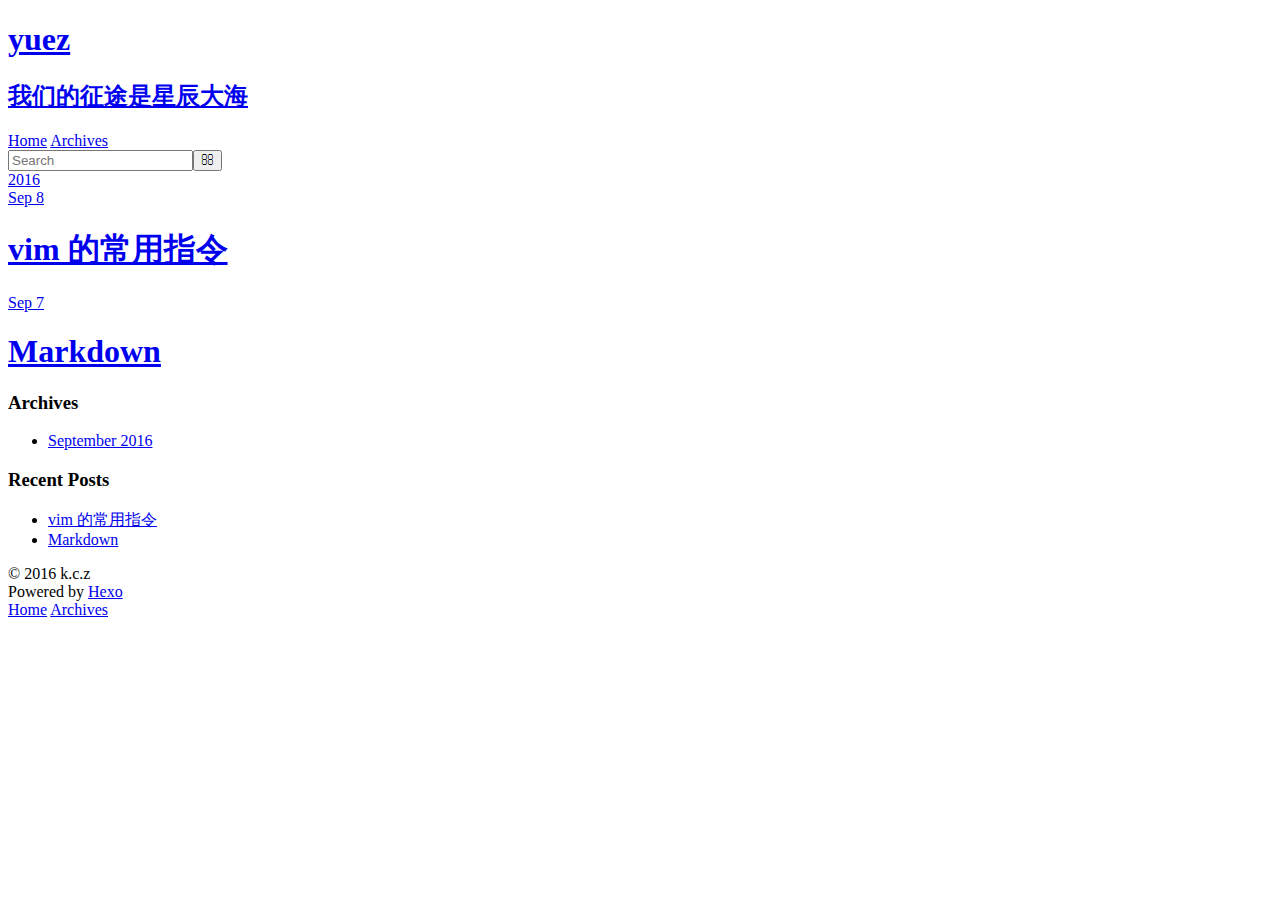
==== archives/index.html @ 583129b0 "Site updated: 2016-10-09 10:29:26" ====
<!DOCTYPE html>
<html>
<head>
  <meta charset="utf-8">
  
  <title>Archives | yuez</title>
  <meta name="viewport" content="width=device-width, initial-scale=1, maximum-scale=1">
  <meta property="og:type" content="website">
<meta property="og:title" content="yuez">
<meta property="og:url" content="http://yoursite.com/archives/index.html">
<meta property="og:site_name" content="yuez">
<meta name="twitter:card" content="summary">
<meta name="twitter:title" content="yuez">
  
    <link rel="alternate" href="/atom.xml" title="yuez" type="application/atom+xml">
  
  
    <link rel="icon" href="/favicon.png">
  
  
    <link href="//fonts.googleapis.com/css?family=Source+Code+Pro" rel="stylesheet" type="text/css">
  
  <link rel="stylesheet" href="/css/style.css">
  

</head>

<body>
  <div id="container">
    <div id="wrap">
      <header id="header">
  <div id="banner"></div>
  <div id="header-outer" class="outer">
    <div id="header-title" class="inner">
      <h1 id="logo-wrap">
        <a href="/" id="logo">yuez</a>
      </h1>
      
        <h2 id="subtitle-wrap">
          <a href="/" id="subtitle">我们的征途是星辰大海</a>
        </h2>
      
    </div>
    <div id="header-inner" class="inner">
      <nav id="main-nav">
        <a id="main-nav-toggle" class="nav-icon"></a>
        
          <a class="main-nav-link" href="/">Home</a>
        
          <a class="main-nav-link" href="/archives">Archives</a>
        
      </nav>
      <nav id="sub-nav">
        
          <a id="nav-rss-link" class="nav-icon" href="/atom.xml" title="RSS Feed"></a>
        
        <a id="nav-search-btn" class="nav-icon" title="Search"></a>
      </nav>
      <div id="search-form-wrap">
        <form action="//google.com/search" method="get" accept-charset="UTF-8" class="search-form"><input type="search" name="q" results="0" class="search-form-input" placeholder="Search"><button type="submit" class="search-form-submit">&#xF002;</button><input type="hidden" name="sitesearch" value="http://yoursite.com"></form>
      </div>
    </div>
  </div>
</header>
      <div class="outer">
        <section id="main">
  
  
    
    
      
      
      <section class="archives-wrap">
        <div class="archive-year-wrap">
          <a href="/archives/2016" class="archive-year">2016</a>
        </div>
        <div class="archives">
    
    <article class="archive-article archive-type-post">
  <div class="archive-article-inner">
    <header class="archive-article-header">
      <a href="/2016/09/08/MyFirstDocs/" class="archive-article-date">
  <time datetime="2016-09-08T01:46:27.000Z" itemprop="datePublished">Sep 8</time>
</a>
      
  
    <h1 itemprop="name">
      <a class="archive-article-title" href="/2016/09/08/MyFirstDocs/">vim 的常用指令</a>
    </h1>
  

    </header>
  </div>
</article>
  
    
    
    <article class="archive-article archive-type-post">
  <div class="archive-article-inner">
    <header class="archive-article-header">
      <a href="/2016/09/07/hello-world/" class="archive-article-date">
  <time datetime="2016-09-07T13:51:11.000Z" itemprop="datePublished">Sep 7</time>
</a>
      
  
    <h1 itemprop="name">
      <a class="archive-article-title" href="/2016/09/07/hello-world/">Markdown</a>
    </h1>
  

    </header>
  </div>
</article>
  
  
    </div></section>
  

</section>
        
          <aside id="sidebar">
  
    

  
    

  
    
  
    
  <div class="widget-wrap">
    <h3 class="widget-title">Archives</h3>
    <div class="widget">
      <ul class="archive-list"><li class="archive-list-item"><a class="archive-list-link" href="/archives/2016/09/">September 2016</a></li></ul>
    </div>
  </div>


  
    
  <div class="widget-wrap">
    <h3 class="widget-title">Recent Posts</h3>
    <div class="widget">
      <ul>
        
          <li>
            <a href="/2016/09/08/MyFirstDocs/">vim 的常用指令</a>
          </li>
        
          <li>
            <a href="/2016/09/07/hello-world/">Markdown</a>
          </li>
        
      </ul>
    </div>
  </div>

  
</aside>
        
      </div>
      <footer id="footer">
  
  <div class="outer">
    <div id="footer-info" class="inner">
      &copy; 2016 k.c.z<br>
      Powered by <a href="http://hexo.io/" target="_blank">Hexo</a>
    </div>
  </div>
</footer>
    </div>
    <nav id="mobile-nav">
  
    <a href="/" class="mobile-nav-link">Home</a>
  
    <a href="/archives" class="mobile-nav-link">Archives</a>
  
</nav>
    

<script src="//ajax.googleapis.com/ajax/libs/jquery/2.0.3/jquery.min.js"></script>


  <link rel="stylesheet" href="/fancybox/jquery.fancybox.css">
  <script src="/fancybox/jquery.fancybox.pack.js"></script>


<script src="/js/script.js"></script>

  </div>
</body>
</html>
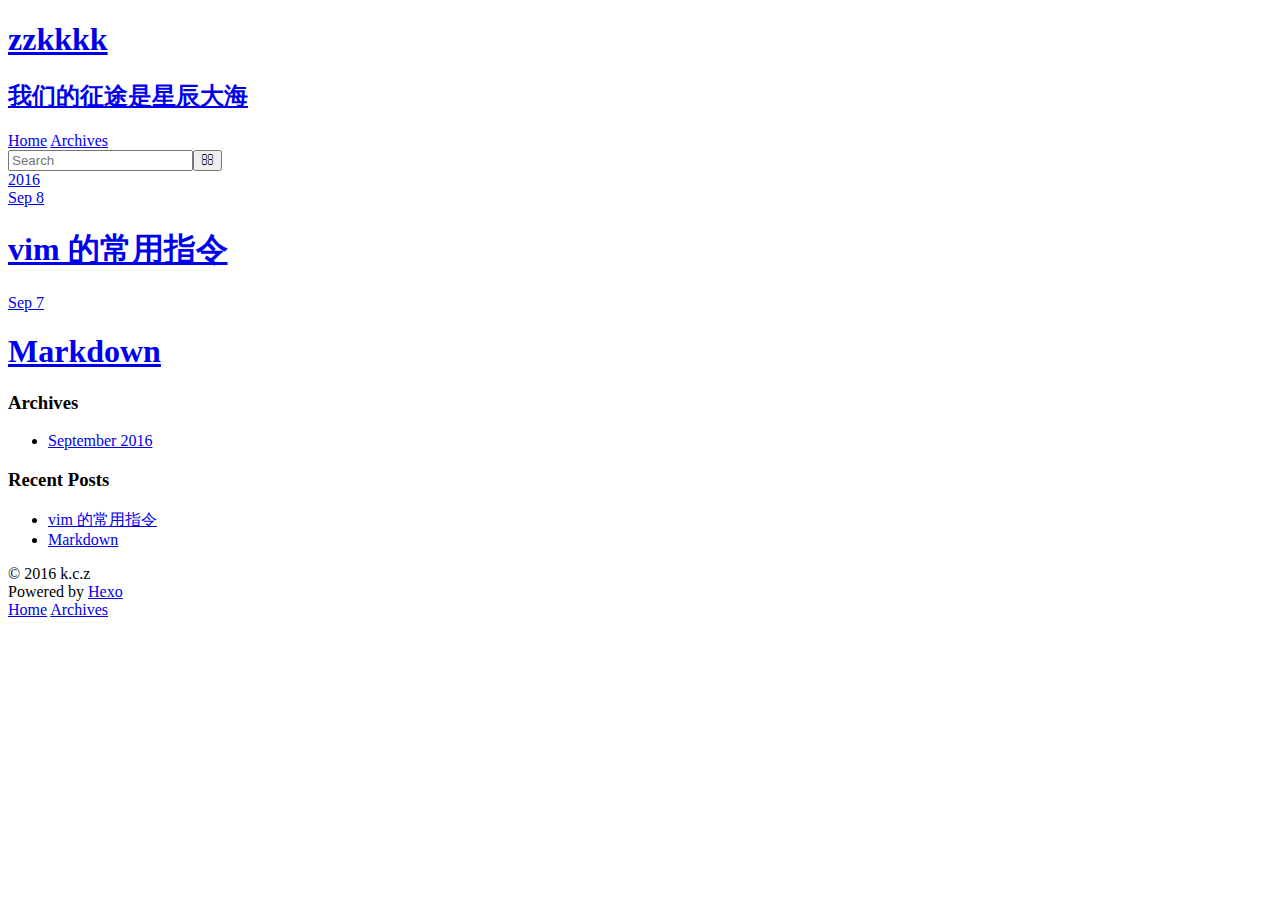
==== commit a255670a: "Site updated: 2016-10-09 10:59:13" ====
--- a/archives/index.html
+++ b/archives/index.html
@@ -3,16 +3,16 @@
 <head>
   <meta charset="utf-8">
   
-  <title>Archives | yuez</title>
+  <title>Archives | zzkkkk</title>
   <meta name="viewport" content="width=device-width, initial-scale=1, maximum-scale=1">
   <meta property="og:type" content="website">
-<meta property="og:title" content="yuez">
+<meta property="og:title" content="zzkkkk">
 <meta property="og:url" content="http://yoursite.com/archives/index.html">
-<meta property="og:site_name" content="yuez">
+<meta property="og:site_name" content="zzkkkk">
 <meta name="twitter:card" content="summary">
-<meta name="twitter:title" content="yuez">
+<meta name="twitter:title" content="zzkkkk">
   
-    <link rel="alternate" href="/atom.xml" title="yuez" type="application/atom+xml">
+    <link rel="alternate" href="/atom.xml" title="zzkkkk" type="application/atom+xml">
   
   
     <link rel="icon" href="/favicon.png">
@@ -33,7 +33,7 @@
   <div id="header-outer" class="outer">
     <div id="header-title" class="inner">
       <h1 id="logo-wrap">
-        <a href="/" id="logo">yuez</a>
+        <a href="/" id="logo">zzkkkk</a>
       </h1>
       
         <h2 id="subtitle-wrap">
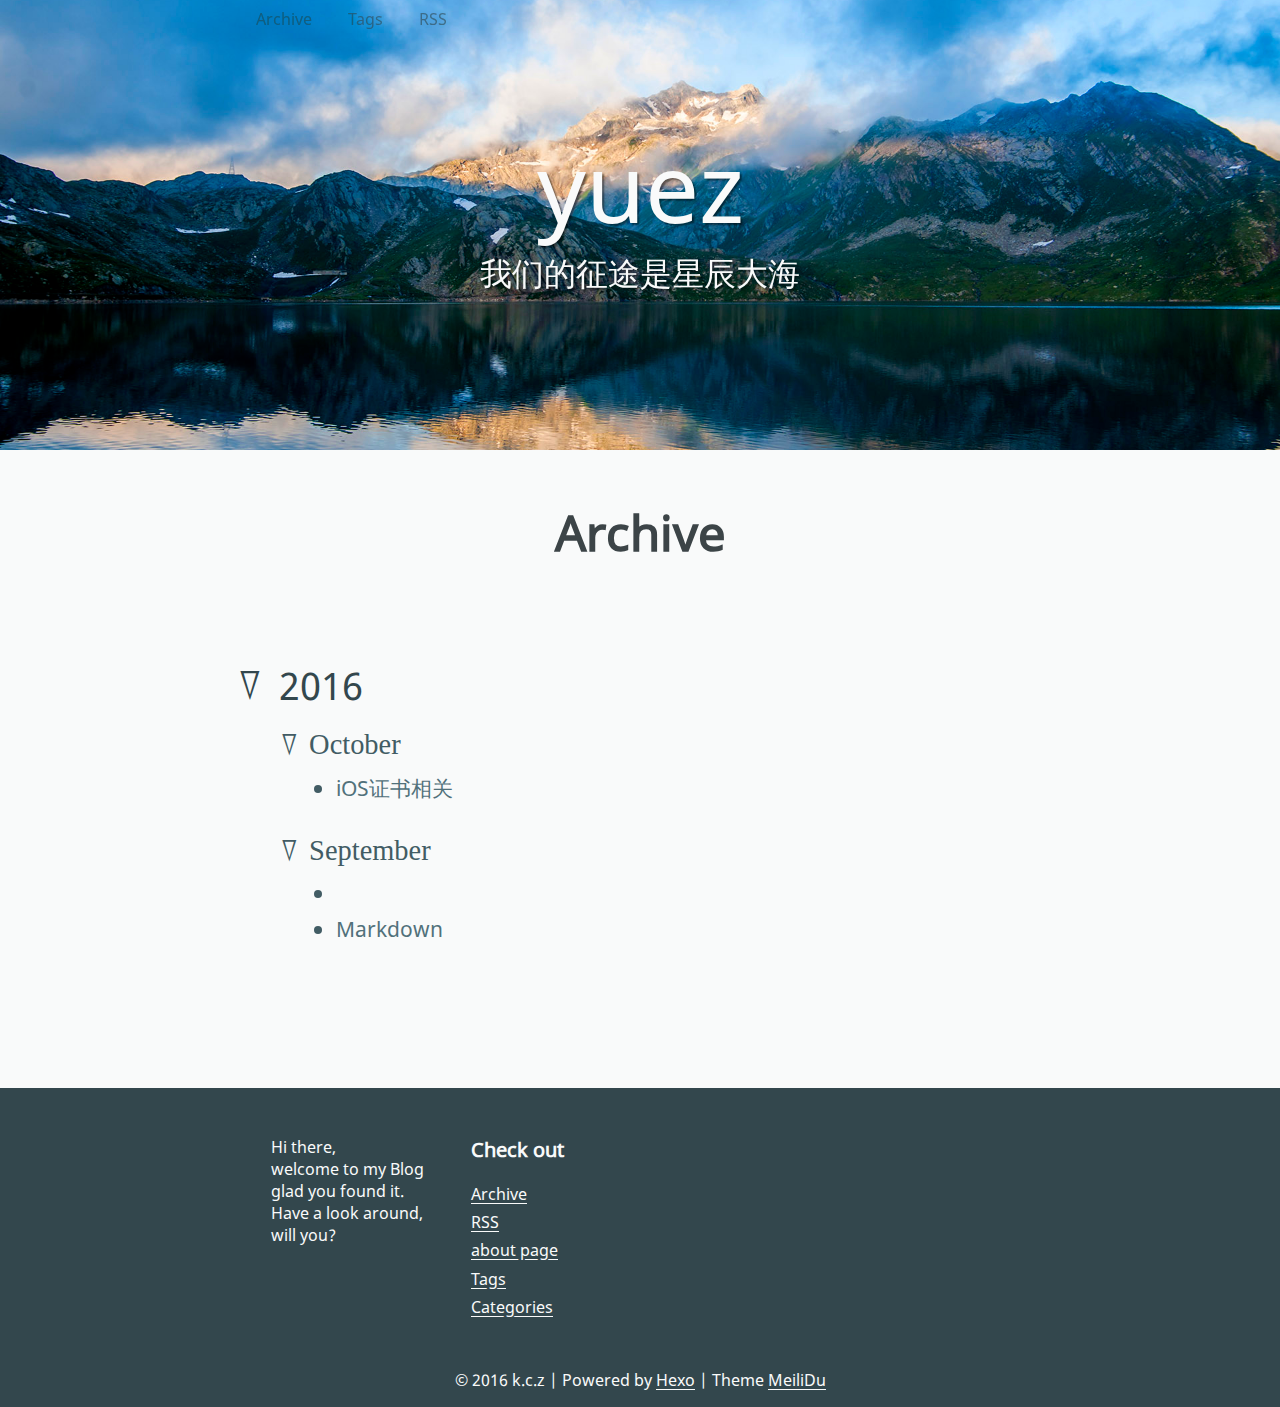
==== commit dbe97d47: "Site updated: 2016-10-12 14:37:11" ====
--- a/archives/index.html
+++ b/archives/index.html
@@ -1,193 +1,121 @@
 <!DOCTYPE html>
 <html>
+
 <head>
-  <meta charset="utf-8">
-  
-  <title>Archives | zzkkkk</title>
-  <meta name="viewport" content="width=device-width, initial-scale=1, maximum-scale=1">
-  <meta property="og:type" content="website">
-<meta property="og:title" content="zzkkkk">
-<meta property="og:url" content="http://yoursite.com/archives/index.html">
-<meta property="og:site_name" content="zzkkkk">
-<meta name="twitter:card" content="summary">
-<meta name="twitter:title" content="zzkkkk">
-  
-    <link rel="alternate" href="/atom.xml" title="zzkkkk" type="application/atom+xml">
-  
-  
-    <link rel="icon" href="/favicon.png">
-  
-  
-    <link href="//fonts.googleapis.com/css?family=Source+Code+Pro" rel="stylesheet" type="text/css">
-  
-  <link rel="stylesheet" href="/css/style.css">
-  
-
+	<meta charset="utf-8">
+	<meta name="viewport" content="width=device-width, initial-scale=1, maximum-scale=1">
+	<meta name="theme-color" content="#33474d">
+	<title>yuez</title>
+	<link rel="stylesheet" href="/css/style.css" />
+	
+      <link rel="alternate" href="/atom.xml" title="yuez" type="application/atom+xml">
+    
 </head>
 
 <body>
-  <div id="container">
-    <div id="wrap">
-      <header id="header">
-  <div id="banner"></div>
-  <div id="header-outer" class="outer">
-    <div id="header-title" class="inner">
-      <h1 id="logo-wrap">
-        <a href="/" id="logo">zzkkkk</a>
-      </h1>
-      
-        <h2 id="subtitle-wrap">
-          <a href="/" id="subtitle">我们的征途是星辰大海</a>
-        </h2>
-      
-    </div>
-    <div id="header-inner" class="inner">
-      <nav id="main-nav">
-        <a id="main-nav-toggle" class="nav-icon"></a>
-        
-          <a class="main-nav-link" href="/">Home</a>
-        
-          <a class="main-nav-link" href="/archives">Archives</a>
-        
-      </nav>
-      <nav id="sub-nav">
-        
-          <a id="nav-rss-link" class="nav-icon" href="/atom.xml" title="RSS Feed"></a>
-        
-        <a id="nav-search-btn" class="nav-icon" title="Search"></a>
-      </nav>
-      <div id="search-form-wrap">
-        <form action="//google.com/search" method="get" accept-charset="UTF-8" class="search-form"><input type="search" name="q" results="0" class="search-form-input" placeholder="Search"><button type="submit" class="search-form-submit">&#xF002;</button><input type="hidden" name="sitesearch" value="http://yoursite.com"></form>
-      </div>
-    </div>
-  </div>
-</header>
-      <div class="outer">
-        <section id="main">
-  
-  
-    
-    
-      
-      
-      <section class="archives-wrap">
-        <div class="archive-year-wrap">
-          <a href="/archives/2016" class="archive-year">2016</a>
-        </div>
-        <div class="archives">
-    
-    <article class="archive-article archive-type-post">
-  <div class="archive-article-inner">
-    <header class="archive-article-header">
-      <a href="/2016/09/08/MyFirstDocs/" class="archive-article-date">
-  <time datetime="2016-09-08T01:46:27.000Z" itemprop="datePublished">Sep 8</time>
-</a>
-      
-  
-    <h1 itemprop="name">
-      <a class="archive-article-title" href="/2016/09/08/MyFirstDocs/">vim 的常用指令</a>
-    </h1>
-  
 
-    </header>
-  </div>
-</article>
-  
-    
-    
-    <article class="archive-article archive-type-post">
-  <div class="archive-article-inner">
-    <header class="archive-article-header">
-      <a href="/2016/09/07/hello-world/" class="archive-article-date">
-  <time datetime="2016-09-07T13:51:11.000Z" itemprop="datePublished">Sep 7</time>
-</a>
-      
-  
-    <h1 itemprop="name">
-      <a class="archive-article-title" href="/2016/09/07/hello-world/">Markdown</a>
-    </h1>
-  
+	<header class="header">
+		<nav class="header__nav">
+			
+				<a href="/archives" class="header__link">Archive</a>
+			
+				<a href="/tags" class="header__link">Tags</a>
+			
+				<a href="/atom.xml" class="header__link">RSS</a>
+			
+		</nav>
+		<h1 class="header__title"><a href="/">yuez</a></h1>
+		<h2 class="header__subtitle">我们的征途是星辰大海</h2>
+	</header>
 
-    </header>
-  </div>
-</article>
-  
-  
-    </div></section>
-  
-
-</section>
-        
-          <aside id="sidebar">
-  
-    
-
-  
-    
-
-  
-    
-  
-    
-  <div class="widget-wrap">
-    <h3 class="widget-title">Archives</h3>
-    <div class="widget">
-      <ul class="archive-list"><li class="archive-list-item"><a class="archive-list-link" href="/archives/2016/09/">September 2016</a></li></ul>
-    </div>
-  </div>
+	<main>
+		<h1>Archive</h1>
 
 
-  
-    
-  <div class="widget-wrap">
-    <h3 class="widget-title">Recent Posts</h3>
-    <div class="widget">
-      <ul>
-        
-          <li>
-            <a href="/2016/09/08/MyFirstDocs/">vim 的常用指令</a>
-          </li>
-        
-          <li>
-            <a href="/2016/09/07/hello-world/">Markdown</a>
-          </li>
-        
-      </ul>
-    </div>
-  </div>
-
-  
-</aside>
-        
-      </div>
-      <footer id="footer">
-  
-  <div class="outer">
-    <div id="footer-info" class="inner">
-      &copy; 2016 k.c.z<br>
-      Powered by <a href="http://hexo.io/" target="_blank">Hexo</a>
-    </div>
-  </div>
-</footer>
-    </div>
-    <nav id="mobile-nav">
-  
-    <a href="/" class="mobile-nav-link">Home</a>
-  
-    <a href="/archives" class="mobile-nav-link">Archives</a>
-  
-</nav>
-    
-
-<script src="//ajax.googleapis.com/ajax/libs/jquery/2.0.3/jquery.min.js"></script>
 
 
-  <link rel="stylesheet" href="/fancybox/jquery.fancybox.css">
-  <script src="/fancybox/jquery.fancybox.pack.js"></script>
+
+<ul class="archive">
+	
+	
+		<li class="archive__year archive__expendable ">
+			<span>2016</span>
+			<ul>
+				
+					<li class="archive__month archive__expendable">
+						<span>October</span>
+						<ul>
+							
+								<li class="archive__entry"><a href="/2016/10/09/iOScertificates/">iOS证书相关</a></li>
+							
+						</ul>
+					</li>
+
+				
+					<li class="archive__month archive__expendable">
+						<span>September</span>
+						<ul>
+							
+								<li class="archive__entry"><a href="/2016/09/08/MyFirstDocs/"></a></li>
+							
+								<li class="archive__entry"><a href="/2016/09/07/hello-world/">Markdown</a></li>
+							
+						</ul>
+					</li>
+
+				
+			</ul>
+		</li>
+		
+	
+</ul>
+
+<script>
+	const expandables = document.querySelectorAll('.archive__expendable')
+	for(let i = 0; i < expandables.length; i++) {
+		expandables[i].addEventListener('click', (e) => {
+			e.stopPropagation()
+			expandables[i].classList.toggle('archive__expendable_collapsed')
+		})
+	}
+</script>
+
+	</main>
+
+	<footer class="footer">
+	<div class="footer-content">
+		
+	      <div class="footer__element">
+	<p>Hi there, <br />welcome to my Blog glad you found it. Have a look around, will you?</p>
+</div>
+
+	    
+	      <div class="footer__element">
+	<h5>Check out</h5>
+	<ul class="footer-links">
+		<li class="footer-links__link"><a href="/archives">Archive</a></li>
+		
+		  <li class="footer-links__link"><a href="/atom.xml">RSS</a></li>
+	    
+		<li class="footer-links__link"><a href="/about">about page</a></li>
+		<li class="footer-links__link"><a href="/tags">Tags</a></li>
+		<li class="footer-links__link"><a href="/categories">Categories</a></li>
+	</ul>
+</div>
+
+	    
+
+		<div class="footer-credit">
+			<span>© 2016 k.c.z | Powered by <a href="https://hexo.io/">Hexo</a> | Theme <a href="https://github.com/HoverBaum/meilidu-hexo">MeiliDu</a></span>
+		</div>
+
+	</div>
 
 
-<script src="/js/script.js"></script>
+</footer>
 
-  </div>
+
+
 </body>
-</html>+
+</html>
--- a/css/style.css
+++ b/css/style.css
@@ -0,0 +1,1152 @@
+@font-face {
+  font-family: "Noto Sans";
+  src: url("fonts/Noto_Sans/NotoSans-Regular.ttf");
+  font-weight: normal;
+}
+@font-face {
+  font-family: "Noto Sans";
+  src: url("fonts/Noto_Sans/NotoSans-Italic.ttf");
+  font-style: italic;
+}
+@font-face {
+  font-family: "Noto Serif";
+  src: url("fonts/Noto_Serif/NotoSerif-Regular.ttf");
+  font-style: normal;
+}
+@font-face {
+  font-familiy: "Inconsolata";
+  src: url("fonts/Inconsolata/Inconsolata-Regular.ttf");
+}
+html {
+  font-size: 1em;
+}
+h1 {
+  font-size: 3.0517578125em;
+}
+h2 {
+  font-size: 2.44140625em;
+}
+h3 {
+  font-size: 1.953125em;
+}
+h4 {
+  font-size: 1.5625em;
+}
+h5 {
+  font-size: 1.25em;
+}
+p {
+  font-size: 1em;
+}
+@font-face {
+  font-family: "Noto Sans";
+  src: url("fonts/Noto_Sans/NotoSans-Regular.ttf");
+  font-weight: normal;
+}
+@font-face {
+  font-family: "Noto Sans";
+  src: url("fonts/Noto_Sans/NotoSans-Italic.ttf");
+  font-style: italic;
+}
+@font-face {
+  font-family: "Noto Serif";
+  src: url("fonts/Noto_Serif/NotoSerif-Regular.ttf");
+  font-style: normal;
+}
+@font-face {
+  font-familiy: "Inconsolata";
+  src: url("fonts/Inconsolata/Inconsolata-Regular.ttf");
+}
+::-webkit-scrollbar {
+  width: 0.5rem;
+}
+height: 0.5rem,
+::-webkit-scrollbar-track {
+  background-color: #f9fafa;
+}
+::-webkit-scrollbar-thumb {
+  background-color: #33474d;
+}
+@font-face {
+  font-family: "Noto Sans";
+  src: url("fonts/Noto_Sans/NotoSans-Regular.ttf");
+  font-weight: normal;
+}
+@font-face {
+  font-family: "Noto Sans";
+  src: url("fonts/Noto_Sans/NotoSans-Italic.ttf");
+  font-style: italic;
+}
+@font-face {
+  font-family: "Noto Serif";
+  src: url("fonts/Noto_Serif/NotoSerif-Regular.ttf");
+  font-style: normal;
+}
+@font-face {
+  font-familiy: "Inconsolata";
+  src: url("fonts/Inconsolata/Inconsolata-Regular.ttf");
+}
+article {
+  width: 50rem;
+  max-width: 100%;
+  text-align: justify;
+  margin: 0 2rem;
+  margin-bottom: 2rem;
+  position: relative;
+}
+@media only screen and (max-width: 40em) {
+  article {
+    width: 90%;
+  }
+  article h1 {
+    overflow: hidden;
+  }
+  article p a {
+    word-break: normal;
+  }
+  p a,
+  blockquote a,
+  figure a {
+    word-break: break-all;
+  }
+}
+article h1 {
+  font-family: "Noto Serif", serif;
+}
+h1,
+h2,
+strong {
+  color: #3c4447;
+}
+h1 a,
+h2 a,
+h3 a,
+h4 a,
+h5 a {
+  font-style: normal;
+}
+h1,
+h2,
+h3,
+h4,
+h5 {
+  margin-top: 1em;
+  margin-bottom: 1rem;
+  text-align: left;
+}
+article a {
+  text-shadow: 0.03em 0 #f9fafa, -0.03em 0 #f9fafa, 0 0.03em #f9fafa, 0 -0.03em #f9fafa, 0.06em 0 #f9fafa, -0.06em 0 #f9fafa, 0.09em 0 #f9fafa, -0.09em 0 #f9fafa, 0.12em 0 #f9fafa, -0.12em 0 #f9fafa, 0.15em 0 #f9fafa, -0.15em 0 #f9fafa;
+  background-image: linear-gradient(#33474d, #33474d);
+  background-size: 1px 1px;
+  background-repeat: repeat-x;
+  background-position: 0% 95%;
+  color: #33474d;
+  text-decoration: none;
+}
+article a::selection {
+  text-shadow: 0.03em 0 #33474d, -0.03em 0 #33474d, 0 0.03em #33474d, 0 -0.03em #33474d, 0.06em 0 #33474d, -0.06em 0 #33474d, 0.09em 0 #33474d, -0.09em 0 #33474d, 0.12em 0 #33474d, -0.12em 0 #33474d, 0.15em 0 #33474d, -0.15em 0 #33474d;
+  background: #33474d;
+}
+article a::-moz-selection {
+  text-shadow: 0.03em 0 #33474d, -0.03em 0 #33474d, 0 0.03em #33474d, 0 -0.03em #33474d, 0.06em 0 #33474d, -0.06em 0 #33474d, 0.09em 0 #33474d, -0.09em 0 #33474d, 0.12em 0 #33474d, -0.12em 0 #33474d, 0.15em 0 #33474d, -0.15em 0 #33474d;
+  background: #33474d;
+}
+article a *,
+article a *:after,
+article a:after,
+article a *:before,
+article a:before {
+  text-shadow: none;
+}
+article a:visited {
+  color: #33474d;
+}
+article:hover .article__read-more-link {
+  text-shadow: 0.03em 0 #f9fafa, -0.03em 0 #f9fafa, 0 0.03em #f9fafa, 0 -0.03em #f9fafa, 0.06em 0 #f9fafa, -0.06em 0 #f9fafa, 0.09em 0 #f9fafa, -0.09em 0 #f9fafa, 0.12em 0 #f9fafa, -0.12em 0 #f9fafa, 0.15em 0 #f9fafa, -0.15em 0 #f9fafa;
+  background-image: linear-gradient(#0ba6d7, #0ba6d7);
+  background-size: 1px 1px;
+  background-repeat: repeat-x;
+  background-position: 0% 95%;
+  color: #0ba6d7;
+  text-decoration: none;
+}
+article:hover .article__read-more-link::selection {
+  text-shadow: 0.03em 0 #0ba6d7, -0.03em 0 #0ba6d7, 0 0.03em #0ba6d7, 0 -0.03em #0ba6d7, 0.06em 0 #0ba6d7, -0.06em 0 #0ba6d7, 0.09em 0 #0ba6d7, -0.09em 0 #0ba6d7, 0.12em 0 #0ba6d7, -0.12em 0 #0ba6d7, 0.15em 0 #0ba6d7, -0.15em 0 #0ba6d7;
+  background: #0ba6d7;
+}
+article:hover .article__read-more-link::-moz-selection {
+  text-shadow: 0.03em 0 #0ba6d7, -0.03em 0 #0ba6d7, 0 0.03em #0ba6d7, 0 -0.03em #0ba6d7, 0.06em 0 #0ba6d7, -0.06em 0 #0ba6d7, 0.09em 0 #0ba6d7, -0.09em 0 #0ba6d7, 0.12em 0 #0ba6d7, -0.12em 0 #0ba6d7, 0.15em 0 #0ba6d7, -0.15em 0 #0ba6d7;
+  background: #0ba6d7;
+}
+article:hover .article__read-more-link *,
+article:hover .article__read-more-link *:after,
+article:hover .article__read-more-link:after,
+article:hover .article__read-more-link *:before,
+article:hover .article__read-more-link:before {
+  text-shadow: none;
+}
+article:hover .article__read-more-link:visited {
+  color: #0ba6d7;
+}
+@media only screen and (max-width: 64em) {
+  article .article__read-more-link {
+    text-shadow: 0.03em 0 #f9fafa, -0.03em 0 #f9fafa, 0 0.03em #f9fafa, 0 -0.03em #f9fafa, 0.06em 0 #f9fafa, -0.06em 0 #f9fafa, 0.09em 0 #f9fafa, -0.09em 0 #f9fafa, 0.12em 0 #f9fafa, -0.12em 0 #f9fafa, 0.15em 0 #f9fafa, -0.15em 0 #f9fafa;
+    background-image: linear-gradient(#0ba6d7, #0ba6d7);
+    background-size: 1px 1px;
+    background-repeat: repeat-x;
+    background-position: 0% 95%;
+    color: #0ba6d7;
+    text-decoration: none;
+  }
+  article .article__read-more-link::selection {
+    text-shadow: 0.03em 0 #0ba6d7, -0.03em 0 #0ba6d7, 0 0.03em #0ba6d7, 0 -0.03em #0ba6d7, 0.06em 0 #0ba6d7, -0.06em 0 #0ba6d7, 0.09em 0 #0ba6d7, -0.09em 0 #0ba6d7, 0.12em 0 #0ba6d7, -0.12em 0 #0ba6d7, 0.15em 0 #0ba6d7, -0.15em 0 #0ba6d7;
+    background: #0ba6d7;
+  }
+  article .article__read-more-link::-moz-selection {
+    text-shadow: 0.03em 0 #0ba6d7, -0.03em 0 #0ba6d7, 0 0.03em #0ba6d7, 0 -0.03em #0ba6d7, 0.06em 0 #0ba6d7, -0.06em 0 #0ba6d7, 0.09em 0 #0ba6d7, -0.09em 0 #0ba6d7, 0.12em 0 #0ba6d7, -0.12em 0 #0ba6d7, 0.15em 0 #0ba6d7, -0.15em 0 #0ba6d7;
+    background: #0ba6d7;
+  }
+  article .article__read-more-link *,
+  article .article__read-more-link *:after,
+  article .article__read-more-link:after,
+  article .article__read-more-link *:before,
+  article .article__read-more-link:before {
+    text-shadow: none;
+  }
+  article .article__read-more-link:visited {
+    color: #0ba6d7;
+  }
+}
+article h1 a:hover {
+  text-shadow: 0.03em 0 #f9fafa, -0.03em 0 #f9fafa, 0 0.03em #f9fafa, 0 -0.03em #f9fafa, 0.06em 0 #f9fafa, -0.06em 0 #f9fafa, 0.09em 0 #f9fafa, -0.09em 0 #f9fafa, 0.12em 0 #f9fafa, -0.12em 0 #f9fafa, 0.15em 0 #f9fafa, -0.15em 0 #f9fafa;
+  background-image: linear-gradient(#3c4447, #3c4447);
+  background-size: 1px 1px;
+  background-repeat: repeat-x;
+  background-position: 0% 95%;
+  color: #3c4447;
+  text-decoration: none;
+}
+article h1 a:hover::selection {
+  text-shadow: 0.03em 0 #3c4447, -0.03em 0 #3c4447, 0 0.03em #3c4447, 0 -0.03em #3c4447, 0.06em 0 #3c4447, -0.06em 0 #3c4447, 0.09em 0 #3c4447, -0.09em 0 #3c4447, 0.12em 0 #3c4447, -0.12em 0 #3c4447, 0.15em 0 #3c4447, -0.15em 0 #3c4447;
+  background: #3c4447;
+}
+article h1 a:hover::-moz-selection {
+  text-shadow: 0.03em 0 #3c4447, -0.03em 0 #3c4447, 0 0.03em #3c4447, 0 -0.03em #3c4447, 0.06em 0 #3c4447, -0.06em 0 #3c4447, 0.09em 0 #3c4447, -0.09em 0 #3c4447, 0.12em 0 #3c4447, -0.12em 0 #3c4447, 0.15em 0 #3c4447, -0.15em 0 #3c4447;
+  background: #3c4447;
+}
+article h1 a:hover *,
+article h1 a:hover *:after,
+article h1 a:hover:after,
+article h1 a:hover *:before,
+article h1 a:hover:before {
+  text-shadow: none;
+}
+article h1 a:hover:visited {
+  color: #3c4447;
+}
+article h1 a {
+  background: inherit;
+}
+ul,
+ol {
+  margin: 0.5rem 0;
+}
+li {
+  padding: 0.2rem 0;
+}
+.figure {
+  margin: 2rem 0;
+}
+.figure__caption {
+  text-align: center;
+  font-size: 0.8em;
+  margin-top: 0.2em;
+}
+img {
+  max-width: 100%;
+  margin: 0 auto;
+  display: block;
+  border-radius: 0.2rem;
+}
+.highlight {
+  margin: 0;
+  margin-bottom: 1rem;
+}
+blockquote {
+  color: #3c4447;
+  border-left: 0.7rem solid #2a4a54;
+  margin: 2rem 1rem;
+  padding: 0.5rem 1rem;
+  quotes: "\201C" "\201D" "\2018" "\2019";
+}
+blockquote:before {
+  color: #2a4a54;
+  content: "\201C" /*Unicode for Left Double Quote*/;
+  font-size: 4em;
+  line-height: 0.1em;
+  margin-right: 0.25em;
+  vertical-align: -0.4em;
+}
+blockquote p {
+  display: inline;
+  font-family: "Noto Serif", serif;
+}
+blockquote cite:before {
+  content: "\2014 \2009";
+}
+article:hover blockquote a {
+  color: currentColor;
+}
+article blockquote a:hover {
+  text-shadow: 0.03em 0 #f9fafa, -0.03em 0 #f9fafa, 0 0.03em #f9fafa, 0 -0.03em #f9fafa, 0.06em 0 #f9fafa, -0.06em 0 #f9fafa, 0.09em 0 #f9fafa, -0.09em 0 #f9fafa, 0.12em 0 #f9fafa, -0.12em 0 #f9fafa, 0.15em 0 #f9fafa, -0.15em 0 #f9fafa;
+  background-image: linear-gradient(#0ba6d7, #0ba6d7);
+  background-size: 1px 1px;
+  background-repeat: repeat-x;
+  background-position: 0% 95%;
+  color: #0ba6d7;
+  text-decoration: none;
+}
+article blockquote a:hover::selection {
+  text-shadow: 0.03em 0 #0ba6d7, -0.03em 0 #0ba6d7, 0 0.03em #0ba6d7, 0 -0.03em #0ba6d7, 0.06em 0 #0ba6d7, -0.06em 0 #0ba6d7, 0.09em 0 #0ba6d7, -0.09em 0 #0ba6d7, 0.12em 0 #0ba6d7, -0.12em 0 #0ba6d7, 0.15em 0 #0ba6d7, -0.15em 0 #0ba6d7;
+  background: #0ba6d7;
+}
+article blockquote a:hover::-moz-selection {
+  text-shadow: 0.03em 0 #0ba6d7, -0.03em 0 #0ba6d7, 0 0.03em #0ba6d7, 0 -0.03em #0ba6d7, 0.06em 0 #0ba6d7, -0.06em 0 #0ba6d7, 0.09em 0 #0ba6d7, -0.09em 0 #0ba6d7, 0.12em 0 #0ba6d7, -0.12em 0 #0ba6d7, 0.15em 0 #0ba6d7, -0.15em 0 #0ba6d7;
+  background: #0ba6d7;
+}
+article blockquote a:hover *,
+article blockquote a:hover *:after,
+article blockquote a:hover:after,
+article blockquote a:hover *:before,
+article blockquote a:hover:before {
+  text-shadow: none;
+}
+article blockquote a:hover:visited {
+  color: #0ba6d7;
+}
+table {
+  width: 100%;
+  border-spacing: 0;
+}
+table th {
+  border-bottom: 1px solid #3c4447;
+  padding: 0.8rem;
+}
+table td {
+  padding: 0.8rem;
+  border-bottom: 1px solid #d6dbdc;
+}
+table tbody tr:hover {
+  background-color: #e4f7fe;
+}
+.article__tag-link:before {
+  content: '#';
+}
+.article__infos {
+  font-size: 0.7rem;
+  position: absolute;
+  left: -8.5rem;
+  width: 8rem;
+  text-align: right;
+}
+.article__infos a {
+  text-shadow: none;
+  background: inherit;
+}
+@media only screen and (max-width: 64em) {
+  .article__infos {
+    position: relative;
+    left: 0;
+    text-align: left;
+    width: auto;
+  }
+  .article__infos br {
+    display: none;
+  }
+  .article__infos span {
+    margin-right: 1em;
+  }
+}
+.post__info span {
+  margin-right: 1em;
+}
+iframe {
+  width: 100%;
+  height: 28.125rem;
+}
+.pullquote {
+  width: 45%;
+  margin: 0;
+}
+.pullquote.left {
+  margin-left: 0.5em;
+  margin-right: 1em;
+  float: left;
+}
+.pullquote.right {
+  margin-left: 1em;
+  margin-right: 0.5em;
+  float: right;
+}
+article .different-posts {
+  margin-top: 4rem;
+}
+@font-face {
+  font-family: "Noto Sans";
+  src: url("fonts/Noto_Sans/NotoSans-Regular.ttf");
+  font-weight: normal;
+}
+@font-face {
+  font-family: "Noto Sans";
+  src: url("fonts/Noto_Sans/NotoSans-Italic.ttf");
+  font-style: italic;
+}
+@font-face {
+  font-family: "Noto Serif";
+  src: url("fonts/Noto_Serif/NotoSerif-Regular.ttf");
+  font-style: normal;
+}
+@font-face {
+  font-familiy: "Inconsolata";
+  src: url("fonts/Inconsolata/Inconsolata-Regular.ttf");
+}
+.header {
+  background-image: url("../img/header.jpg");
+  background-position: center;
+  background-repeat: no-repeat;
+  background-size: cover;
+  width: 100%;
+  height: 50vh;
+  display: block;
+  box-sizing: border-box;
+  -webkit-filter: saturate(120%);
+  -moz-filter: saturate(120%);
+  filter: saturate(120%);
+  position: relative;
+}
+@media only screen and (orientation: landscape) and (max-width: 64em) {
+  .header {
+    height: 100vh;
+  }
+}
+.header__title {
+  font-size: 6rem;
+  text-align: center;
+  color: #f9fafa;
+  text-shadow: 2px 2px 2px rgba(0,0,0,0.5);
+  margin: 0;
+  padding: 0;
+  font-weight: 300;
+  margin-top: 10vh;
+}
+@media only screen and (max-width: 40em) {
+  .header__title {
+    font-size: 4rem;
+  }
+  .header__subtitle {
+    font-size: 1.5rem;
+  }
+}
+.header__title a {
+  color: #f9fafa;
+}
+.header__title a:hover {
+  text-shadow: 0.03em 0 rgba(0,0,0,0), -0.03em 0 rgba(0,0,0,0), 0 0.03em rgba(0,0,0,0), 0 -0.03em rgba(0,0,0,0), 0.06em 0 rgba(0,0,0,0), -0.06em 0 rgba(0,0,0,0), 0.09em 0 rgba(0,0,0,0), -0.09em 0 rgba(0,0,0,0), 0.12em 0 rgba(0,0,0,0), -0.12em 0 rgba(0,0,0,0), 0.15em 0 rgba(0,0,0,0), -0.15em 0 rgba(0,0,0,0);
+  background-image: linear-gradient(#f9fafa, #f9fafa);
+  background-size: 1px 1px;
+  background-repeat: repeat-x;
+  background-position: 0% 95%;
+  color: #f9fafa;
+  text-decoration: none;
+}
+.header__title a:hover::selection {
+  text-shadow: 0.03em 0 #f9fafa, -0.03em 0 #f9fafa, 0 0.03em #f9fafa, 0 -0.03em #f9fafa, 0.06em 0 #f9fafa, -0.06em 0 #f9fafa, 0.09em 0 #f9fafa, -0.09em 0 #f9fafa, 0.12em 0 #f9fafa, -0.12em 0 #f9fafa, 0.15em 0 #f9fafa, -0.15em 0 #f9fafa;
+  background: #f9fafa;
+}
+.header__title a:hover::-moz-selection {
+  text-shadow: 0.03em 0 #f9fafa, -0.03em 0 #f9fafa, 0 0.03em #f9fafa, 0 -0.03em #f9fafa, 0.06em 0 #f9fafa, -0.06em 0 #f9fafa, 0.09em 0 #f9fafa, -0.09em 0 #f9fafa, 0.12em 0 #f9fafa, -0.12em 0 #f9fafa, 0.15em 0 #f9fafa, -0.15em 0 #f9fafa;
+  background: #f9fafa;
+}
+.header__title a:hover *,
+.header__title a:hover *:after,
+.header__title a:hover:after,
+.header__title a:hover *:before,
+.header__title a:hover:before {
+  text-shadow: none;
+}
+.header__title a:hover:visited {
+  color: #f9fafa;
+}
+.header__subtitle {
+  margin: 0;
+  padding: 0;
+  font-size: 2rem;
+  text-align: center;
+  color: #f9fafa;
+  text-shadow: 2px 2px 2px rgba(0,0,0,0.5);
+  font-weight: 300;
+}
+.header__nav {
+  width: 50rem;
+  max-width: 100%;
+  margin: 0 auto;
+  margin-top: 0.5rem;
+}
+.header__link {
+  margin: 0 1rem;
+  opacity: 0.6;
+}
+.header__link:hover {
+  text-shadow: 0.03em 0 rgba(0,0,0,0), -0.03em 0 rgba(0,0,0,0), 0 0.03em rgba(0,0,0,0), 0 -0.03em rgba(0,0,0,0), 0.06em 0 rgba(0,0,0,0), -0.06em 0 rgba(0,0,0,0), 0.09em 0 rgba(0,0,0,0), -0.09em 0 rgba(0,0,0,0), 0.12em 0 rgba(0,0,0,0), -0.12em 0 rgba(0,0,0,0), 0.15em 0 rgba(0,0,0,0), -0.15em 0 rgba(0,0,0,0);
+  background-image: linear-gradient(#33474d, #33474d);
+  background-size: 1px 1px;
+  background-repeat: repeat-x;
+  background-position: 0% 95%;
+  color: #33474d;
+  text-decoration: none;
+  opacity: 1;
+}
+.header__link:hover::selection {
+  text-shadow: 0.03em 0 #33474d, -0.03em 0 #33474d, 0 0.03em #33474d, 0 -0.03em #33474d, 0.06em 0 #33474d, -0.06em 0 #33474d, 0.09em 0 #33474d, -0.09em 0 #33474d, 0.12em 0 #33474d, -0.12em 0 #33474d, 0.15em 0 #33474d, -0.15em 0 #33474d;
+  background: #33474d;
+}
+.header__link:hover::-moz-selection {
+  text-shadow: 0.03em 0 #33474d, -0.03em 0 #33474d, 0 0.03em #33474d, 0 -0.03em #33474d, 0.06em 0 #33474d, -0.06em 0 #33474d, 0.09em 0 #33474d, -0.09em 0 #33474d, 0.12em 0 #33474d, -0.12em 0 #33474d, 0.15em 0 #33474d, -0.15em 0 #33474d;
+  background: #33474d;
+}
+.header__link:hover *,
+.header__link:hover *:after,
+.header__link:hover:after,
+.header__link:hover *:before,
+.header__link:hover:before {
+  text-shadow: none;
+}
+.header__link:hover:visited {
+  color: #33474d;
+}
+@font-face {
+  font-family: "Noto Sans";
+  src: url("fonts/Noto_Sans/NotoSans-Regular.ttf");
+  font-weight: normal;
+}
+@font-face {
+  font-family: "Noto Sans";
+  src: url("fonts/Noto_Sans/NotoSans-Italic.ttf");
+  font-style: italic;
+}
+@font-face {
+  font-family: "Noto Serif";
+  src: url("fonts/Noto_Serif/NotoSerif-Regular.ttf");
+  font-style: normal;
+}
+@font-face {
+  font-familiy: "Inconsolata";
+  src: url("fonts/Inconsolata/Inconsolata-Regular.ttf");
+}
+.footer {
+  background-color: #33474d;
+  color: #f9fafa;
+  padding-top: 2rem;
+  padding-bottom: 1rem;
+  display: flex;
+  flex-direction: row;
+  justify-content: center;
+}
+.footer p {
+  margin: 0;
+  max-width: 100%;
+}
+.footer-content {
+  display: flex;
+  flex-direction: row;
+  justify-content: flex-start;
+  flex-wrap: wrap;
+  width: contentWidth;
+}
+.footer__element {
+  padding: 1rem;
+  width: 12.5rem;
+  box-sizing: border-box;
+}
+.footer__element h5 {
+  margin-top: 0;
+}
+@media only screen and (max-width: 40em) {
+  .footer__element {
+    width: 100%;
+    font-size: 1.2rem;
+  }
+}
+@media only screen and (min-width: 40.063em) and (max-width: 64em) {
+  .footer__element {
+    width: 50%;
+    font-size: 1.2rem;
+  }
+}
+.footer-links {
+  margin: 0;
+  padding: 0;
+}
+.footer-links__link {
+  list-style-type: none;
+}
+.footer a {
+  text-shadow: 0.03em 0 #33474d, -0.03em 0 #33474d, 0 0.03em #33474d, 0 -0.03em #33474d, 0.06em 0 #33474d, -0.06em 0 #33474d, 0.09em 0 #33474d, -0.09em 0 #33474d, 0.12em 0 #33474d, -0.12em 0 #33474d, 0.15em 0 #33474d, -0.15em 0 #33474d;
+  background-image: linear-gradient(#f9fafa, #f9fafa);
+  background-size: 1px 1px;
+  background-repeat: repeat-x;
+  background-position: 0% 95%;
+  color: #f9fafa;
+  text-decoration: none;
+}
+.footer a::selection {
+  text-shadow: 0.03em 0 #f9fafa, -0.03em 0 #f9fafa, 0 0.03em #f9fafa, 0 -0.03em #f9fafa, 0.06em 0 #f9fafa, -0.06em 0 #f9fafa, 0.09em 0 #f9fafa, -0.09em 0 #f9fafa, 0.12em 0 #f9fafa, -0.12em 0 #f9fafa, 0.15em 0 #f9fafa, -0.15em 0 #f9fafa;
+  background: #f9fafa;
+}
+.footer a::-moz-selection {
+  text-shadow: 0.03em 0 #f9fafa, -0.03em 0 #f9fafa, 0 0.03em #f9fafa, 0 -0.03em #f9fafa, 0.06em 0 #f9fafa, -0.06em 0 #f9fafa, 0.09em 0 #f9fafa, -0.09em 0 #f9fafa, 0.12em 0 #f9fafa, -0.12em 0 #f9fafa, 0.15em 0 #f9fafa, -0.15em 0 #f9fafa;
+  background: #f9fafa;
+}
+.footer a *,
+.footer a *:after,
+.footer a:after,
+.footer a *:before,
+.footer a:before {
+  text-shadow: none;
+}
+.footer a:visited {
+  color: #f9fafa;
+}
+.footer a:hover {
+  text-shadow: 0.03em 0 #33474d, -0.03em 0 #33474d, 0 0.03em #33474d, 0 -0.03em #33474d, 0.06em 0 #33474d, -0.06em 0 #33474d, 0.09em 0 #33474d, -0.09em 0 #33474d, 0.12em 0 #33474d, -0.12em 0 #33474d, 0.15em 0 #33474d, -0.15em 0 #33474d;
+  background-image: linear-gradient(#0ba6d7, #0ba6d7);
+  background-size: 1px 1px;
+  background-repeat: repeat-x;
+  background-position: 0% 95%;
+  color: #0ba6d7;
+  text-decoration: none;
+}
+.footer a:hover::selection {
+  text-shadow: 0.03em 0 #0ba6d7, -0.03em 0 #0ba6d7, 0 0.03em #0ba6d7, 0 -0.03em #0ba6d7, 0.06em 0 #0ba6d7, -0.06em 0 #0ba6d7, 0.09em 0 #0ba6d7, -0.09em 0 #0ba6d7, 0.12em 0 #0ba6d7, -0.12em 0 #0ba6d7, 0.15em 0 #0ba6d7, -0.15em 0 #0ba6d7;
+  background: #0ba6d7;
+}
+.footer a:hover::-moz-selection {
+  text-shadow: 0.03em 0 #0ba6d7, -0.03em 0 #0ba6d7, 0 0.03em #0ba6d7, 0 -0.03em #0ba6d7, 0.06em 0 #0ba6d7, -0.06em 0 #0ba6d7, 0.09em 0 #0ba6d7, -0.09em 0 #0ba6d7, 0.12em 0 #0ba6d7, -0.12em 0 #0ba6d7, 0.15em 0 #0ba6d7, -0.15em 0 #0ba6d7;
+  background: #0ba6d7;
+}
+.footer a:hover *,
+.footer a:hover *:after,
+.footer a:hover:after,
+.footer a:hover *:before,
+.footer a:hover:before {
+  text-shadow: none;
+}
+.footer a:hover:visited {
+  color: #0ba6d7;
+}
+.footer-credit {
+  margin-top: 2rem;
+  width: 100%;
+  display: block;
+  text-align: center;
+}
+@font-face {
+  font-family: "Noto Sans";
+  src: url("fonts/Noto_Sans/NotoSans-Regular.ttf");
+  font-weight: normal;
+}
+@font-face {
+  font-family: "Noto Sans";
+  src: url("fonts/Noto_Sans/NotoSans-Italic.ttf");
+  font-style: italic;
+}
+@font-face {
+  font-family: "Noto Serif";
+  src: url("fonts/Noto_Serif/NotoSerif-Regular.ttf");
+  font-style: normal;
+}
+@font-face {
+  font-familiy: "Inconsolata";
+  src: url("fonts/Inconsolata/Inconsolata-Regular.ttf");
+}
+article pre,
+article .highlight {
+  background: #ebefef;
+  padding: 15px;
+  overflow: auto;
+  color: #333;
+}
+article pre a,
+article .highlight a {
+  text-shadow: 0.03em 0 #ebefef, -0.03em 0 #ebefef, 0 0.03em #ebefef, 0 -0.03em #ebefef, 0.06em 0 #ebefef, -0.06em 0 #ebefef, 0.09em 0 #ebefef, -0.09em 0 #ebefef, 0.12em 0 #ebefef, -0.12em 0 #ebefef, 0.15em 0 #ebefef, -0.15em 0 #ebefef;
+  background-image: linear-gradient(#0ba6d7, #0ba6d7);
+  background-size: 1px 1px;
+  background-repeat: repeat-x;
+  background-position: 0% 95%;
+  color: #0ba6d7;
+  text-decoration: none;
+}
+article pre a::selection,
+article .highlight a::selection {
+  text-shadow: 0.03em 0 #0ba6d7, -0.03em 0 #0ba6d7, 0 0.03em #0ba6d7, 0 -0.03em #0ba6d7, 0.06em 0 #0ba6d7, -0.06em 0 #0ba6d7, 0.09em 0 #0ba6d7, -0.09em 0 #0ba6d7, 0.12em 0 #0ba6d7, -0.12em 0 #0ba6d7, 0.15em 0 #0ba6d7, -0.15em 0 #0ba6d7;
+  background: #0ba6d7;
+}
+article pre a::-moz-selection,
+article .highlight a::-moz-selection {
+  text-shadow: 0.03em 0 #0ba6d7, -0.03em 0 #0ba6d7, 0 0.03em #0ba6d7, 0 -0.03em #0ba6d7, 0.06em 0 #0ba6d7, -0.06em 0 #0ba6d7, 0.09em 0 #0ba6d7, -0.09em 0 #0ba6d7, 0.12em 0 #0ba6d7, -0.12em 0 #0ba6d7, 0.15em 0 #0ba6d7, -0.15em 0 #0ba6d7;
+  background: #0ba6d7;
+}
+article pre a *,
+article .highlight a *,
+article pre a *:after,
+article .highlight a *:after,
+article pre a:after,
+article .highlight a:after,
+article pre a *:before,
+article .highlight a *:before,
+article pre a:before,
+article .highlight a:before {
+  text-shadow: none;
+}
+article pre a:visited,
+article .highlight a:visited {
+  color: #0ba6d7;
+}
+article .highlight .gutter pre,
+article .gist .gist-file .gist-data .line-numbers {
+  color: #666;
+  font-size: 0.85em;
+}
+code {
+  background-color: #ebefef;
+  border-radius: 0.2em;
+}
+.highlight .line.marked {
+  background-color: #d1dada;
+}
+.highlight .line {
+  min-height: 22px;
+}
+article pre,
+article code {
+  font-family: "Inconsolata", monospace;
+}
+article code {
+  background: color-background;
+  text-shadow: 0 1px #fff;
+  padding: 0 0.3em;
+}
+article pre code {
+  background: none;
+  text-shadow: none;
+  padding: 0;
+}
+article .highlight pre {
+  border: none;
+  margin: 0;
+  padding: 0;
+}
+article .highlight table {
+  margin: 0;
+  width: auto;
+}
+article .highlight td {
+  border: none;
+  padding: 0;
+}
+article .highlight figcaption {
+  font-size: 0.85em;
+  color: #999;
+  line-height: 1em;
+  margin-bottom: 1em;
+  display: flex;
+  flex-direction: row;
+  justify-content: space-between;
+}
+article .highlight .gutter pre {
+  text-align: right;
+  padding-right: 20px;
+}
+article .gist {
+  border-style: solid;
+  border-color: #99c0cc;
+  border-width: 1px 0;
+  background: #f9fafa;
+}
+article .gist .gist-file {
+  border: none;
+  font-family: font-mono;
+  margin: 0;
+}
+article .gist .gist-file .gist-data {
+  background: none;
+  border: none;
+}
+article .gist .gist-file .gist-data .line-numbers {
+  background: none;
+  border: none;
+  padding: 0 20px 0 0;
+}
+article .gist .gist-file .gist-data .line-data {
+  padding: 0 !important;
+}
+article .gist .gist-file .highlight {
+  margin: 0;
+  padding: 0;
+  border: none;
+}
+article .gist .gist-file .gist-meta {
+  background: #f9fafa;
+  color: #999;
+  font: 0.85em font-sans;
+  text-shadow: 0 0;
+  padding: 0;
+  margin-top: 1em;
+  margin-left: article-padding;
+}
+pre .comment,
+pre .title {
+  color: #999;
+}
+pre .variable,
+pre .attribute,
+pre .tag,
+pre .regexp,
+pre .ruby .constant,
+pre .xml .tag .title,
+pre .xml .pi,
+pre .xml .doctype,
+pre .html .doctype,
+pre .css .id,
+pre .css .class,
+pre .css .pseudo {
+  color: #a626a4;
+}
+pre .number,
+pre .preprocessor,
+pre .built_in,
+pre .literal,
+pre .params,
+pre .constant {
+  color: #986801;
+}
+pre .class,
+pre .ruby .class .title,
+pre .css .rules .attribute {
+  color: #50a14f;
+}
+pre .string,
+pre .value,
+pre .inheritance,
+pre .header,
+pre .ruby .symbol,
+pre .xml .cdata {
+  color: #50a14f;
+}
+pre .css .hexcolor {
+  color: #6cc;
+}
+pre .function,
+pre .python .decorator,
+pre .python .title,
+pre .ruby .function .title,
+pre .ruby .title .keyword,
+pre .perl .sub,
+pre .javascript .title,
+pre .coffeescript .title {
+  color: #a626a4;
+}
+pre .keyword,
+pre .javascript .function {
+  color: #a626a4;
+}
+@font-face {
+  font-family: "Noto Sans";
+  src: url("fonts/Noto_Sans/NotoSans-Regular.ttf");
+  font-weight: normal;
+}
+@font-face {
+  font-family: "Noto Sans";
+  src: url("fonts/Noto_Sans/NotoSans-Italic.ttf");
+  font-style: italic;
+}
+@font-face {
+  font-family: "Noto Serif";
+  src: url("fonts/Noto_Serif/NotoSerif-Regular.ttf");
+  font-style: normal;
+}
+@font-face {
+  font-familiy: "Inconsolata";
+  src: url("fonts/Inconsolata/Inconsolata-Regular.ttf");
+}
+.archive {
+  width: 50rem;
+  max-width: 100%;
+  padding: 3rem;
+  display: block;
+  font-size: 2.369rem;
+}
+.archive li {
+  list-style-type: none;
+  cursor: pointer;
+}
+.archive__year > span:hover {
+  text-shadow: 0.03em 0 #f9fafa, -0.03em 0 #f9fafa, 0 0.03em #f9fafa, 0 -0.03em #f9fafa, 0.06em 0 #f9fafa, -0.06em 0 #f9fafa, 0.09em 0 #f9fafa, -0.09em 0 #f9fafa, 0.12em 0 #f9fafa, -0.12em 0 #f9fafa, 0.15em 0 #f9fafa, -0.15em 0 #f9fafa;
+  background-image: linear-gradient(#33474d, #33474d);
+  background-size: 1px 1px;
+  background-repeat: repeat-x;
+  background-position: 0% 95%;
+  color: #33474d;
+  text-decoration: none;
+}
+.archive__year > span:hover::selection {
+  text-shadow: 0.03em 0 #33474d, -0.03em 0 #33474d, 0 0.03em #33474d, 0 -0.03em #33474d, 0.06em 0 #33474d, -0.06em 0 #33474d, 0.09em 0 #33474d, -0.09em 0 #33474d, 0.12em 0 #33474d, -0.12em 0 #33474d, 0.15em 0 #33474d, -0.15em 0 #33474d;
+  background: #33474d;
+}
+.archive__year > span:hover::-moz-selection {
+  text-shadow: 0.03em 0 #33474d, -0.03em 0 #33474d, 0 0.03em #33474d, 0 -0.03em #33474d, 0.06em 0 #33474d, -0.06em 0 #33474d, 0.09em 0 #33474d, -0.09em 0 #33474d, 0.12em 0 #33474d, -0.12em 0 #33474d, 0.15em 0 #33474d, -0.15em 0 #33474d;
+  background: #33474d;
+}
+.archive__year > span:hover *,
+.archive__year > span:hover *:after,
+.archive__year > span:hover:after,
+.archive__year > span:hover *:before,
+.archive__year > span:hover:before {
+  text-shadow: none;
+}
+.archive__year > span:hover:visited {
+  color: #33474d;
+}
+.archive__month {
+  font-family: fonstSerif;
+  font-size: 1.777rem;
+  color: #425c64;
+}
+.archive__month > span:hover {
+  text-shadow: 0.03em 0 #f9fafa, -0.03em 0 #f9fafa, 0 0.03em #f9fafa, 0 -0.03em #f9fafa, 0.06em 0 #f9fafa, -0.06em 0 #f9fafa, 0.09em 0 #f9fafa, -0.09em 0 #f9fafa, 0.12em 0 #f9fafa, -0.12em 0 #f9fafa, 0.15em 0 #f9fafa, -0.15em 0 #f9fafa;
+  background-image: linear-gradient(#425c64, #425c64);
+  background-size: 1px 1px;
+  background-repeat: repeat-x;
+  background-position: 0% 95%;
+  color: #425c64;
+  text-decoration: none;
+}
+.archive__month > span:hover::selection {
+  text-shadow: 0.03em 0 #425c64, -0.03em 0 #425c64, 0 0.03em #425c64, 0 -0.03em #425c64, 0.06em 0 #425c64, -0.06em 0 #425c64, 0.09em 0 #425c64, -0.09em 0 #425c64, 0.12em 0 #425c64, -0.12em 0 #425c64, 0.15em 0 #425c64, -0.15em 0 #425c64;
+  background: #425c64;
+}
+.archive__month > span:hover::-moz-selection {
+  text-shadow: 0.03em 0 #425c64, -0.03em 0 #425c64, 0 0.03em #425c64, 0 -0.03em #425c64, 0.06em 0 #425c64, -0.06em 0 #425c64, 0.09em 0 #425c64, -0.09em 0 #425c64, 0.12em 0 #425c64, -0.12em 0 #425c64, 0.15em 0 #425c64, -0.15em 0 #425c64;
+  background: #425c64;
+}
+.archive__month > span:hover *,
+.archive__month > span:hover *:after,
+.archive__month > span:hover:after,
+.archive__month > span:hover *:before,
+.archive__month > span:hover:before {
+  text-shadow: none;
+}
+.archive__month > span:hover:visited {
+  color: #425c64;
+}
+.archive .archive__entry {
+  font-family: "Noto Sans", sans-serif;
+  list-style-type: disc;
+  font-size: 1.333rem;
+  margin-left: 1rem;
+}
+.archive__entry > a {
+  color: #51717b;
+}
+.archive__entry > a:hover {
+  text-shadow: 0.03em 0 #f9fafa, -0.03em 0 #f9fafa, 0 0.03em #f9fafa, 0 -0.03em #f9fafa, 0.06em 0 #f9fafa, -0.06em 0 #f9fafa, 0.09em 0 #f9fafa, -0.09em 0 #f9fafa, 0.12em 0 #f9fafa, -0.12em 0 #f9fafa, 0.15em 0 #f9fafa, -0.15em 0 #f9fafa;
+  background-image: linear-gradient(#51717b, #51717b);
+  background-size: 1px 1px;
+  background-repeat: repeat-x;
+  background-position: 0% 95%;
+  color: #51717b;
+  text-decoration: none;
+}
+.archive__entry > a:hover::selection {
+  text-shadow: 0.03em 0 #51717b, -0.03em 0 #51717b, 0 0.03em #51717b, 0 -0.03em #51717b, 0.06em 0 #51717b, -0.06em 0 #51717b, 0.09em 0 #51717b, -0.09em 0 #51717b, 0.12em 0 #51717b, -0.12em 0 #51717b, 0.15em 0 #51717b, -0.15em 0 #51717b;
+  background: #51717b;
+}
+.archive__entry > a:hover::-moz-selection {
+  text-shadow: 0.03em 0 #51717b, -0.03em 0 #51717b, 0 0.03em #51717b, 0 -0.03em #51717b, 0.06em 0 #51717b, -0.06em 0 #51717b, 0.09em 0 #51717b, -0.09em 0 #51717b, 0.12em 0 #51717b, -0.12em 0 #51717b, 0.15em 0 #51717b, -0.15em 0 #51717b;
+  background: #51717b;
+}
+.archive__entry > a:hover *,
+.archive__entry > a:hover *:after,
+.archive__entry > a:hover:after,
+.archive__entry > a:hover *:before,
+.archive__entry > a:hover:before {
+  text-shadow: none;
+}
+.archive__entry > a:hover:visited {
+  color: #51717b;
+}
+.archive__expendable {
+  margin-top: 0.5em;
+  height: auto;
+}
+.archive__expendable:before {
+  content: "▻";
+  display: inline-block;
+  -webkit-transform: rotate(90deg);
+  -moz-transform: rotate(90deg);
+  -o-transform: rotate(90deg);
+  -ms-transform: rotate(90deg);
+  transform: rotate(90deg);
+}
+.archive__expendable.archive__expendable_collapsed {
+  height: 1.3em;
+  overflow-y: hidden;
+}
+.archive__expendable.archive__expendable_collapsed:before {
+  -webkit-transform: rotate(0deg);
+  -moz-transform: rotate(0deg);
+  -o-transform: rotate(0deg);
+  -ms-transform: rotate(0deg);
+  transform: rotate(0deg);
+}
+.archive__expendable.archive__expendable_disabled span:hover {
+  cursor: default;
+  text-shadow: none;
+  background-image: none;
+}
+.archive__expendable.archive__expendable_disabled:before {
+  content: "";
+}
+body,
+html {
+  padding: 0;
+  margin: 0;
+  background-color: #f9fafa;
+}
+body {
+  font-family: "Noto Sans";
+  color: #33474d;
+  display: flex;
+  flex-direction: column;
+}
+@media only screen and (max-width: 40em) {
+  html {
+    font-size: 90%;
+  }
+}
+main {
+  width: 100%;
+  padding-bottom: 4rem;
+  display: flex;
+  flex-grow: 1;
+  flex-direction: row;
+  justify-content: center;
+  flex-wrap: wrap;
+}
+main > h1 {
+  width: 100%;
+  text-align: center;
+}
+a {
+  text-decoration: none;
+  color: #33474d;
+}
+a:visited {
+  color: currentColor;
+}
+a:hover {
+  text-shadow: 0.03em 0 #f9fafa, -0.03em 0 #f9fafa, 0 0.03em #f9fafa, 0 -0.03em #f9fafa, 0.06em 0 #f9fafa, -0.06em 0 #f9fafa, 0.09em 0 #f9fafa, -0.09em 0 #f9fafa, 0.12em 0 #f9fafa, -0.12em 0 #f9fafa, 0.15em 0 #f9fafa, -0.15em 0 #f9fafa;
+  background-image: linear-gradient(#0ba6d7, #0ba6d7);
+  background-size: 1px 1px;
+  background-repeat: repeat-x;
+  background-position: 0% 95%;
+  color: #0ba6d7;
+  text-decoration: none;
+}
+a:hover::selection {
+  text-shadow: 0.03em 0 #0ba6d7, -0.03em 0 #0ba6d7, 0 0.03em #0ba6d7, 0 -0.03em #0ba6d7, 0.06em 0 #0ba6d7, -0.06em 0 #0ba6d7, 0.09em 0 #0ba6d7, -0.09em 0 #0ba6d7, 0.12em 0 #0ba6d7, -0.12em 0 #0ba6d7, 0.15em 0 #0ba6d7, -0.15em 0 #0ba6d7;
+  background: #0ba6d7;
+}
+a:hover::-moz-selection {
+  text-shadow: 0.03em 0 #0ba6d7, -0.03em 0 #0ba6d7, 0 0.03em #0ba6d7, 0 -0.03em #0ba6d7, 0.06em 0 #0ba6d7, -0.06em 0 #0ba6d7, 0.09em 0 #0ba6d7, -0.09em 0 #0ba6d7, 0.12em 0 #0ba6d7, -0.12em 0 #0ba6d7, 0.15em 0 #0ba6d7, -0.15em 0 #0ba6d7;
+  background: #0ba6d7;
+}
+a:hover *,
+a:hover *:after,
+a:hover:after,
+a:hover *:before,
+a:hover:before {
+  text-shadow: none;
+}
+a:hover:visited {
+  color: #0ba6d7;
+}
+@media screen and (min-width: 100rem) {
+  article {
+    margin-left: 20rem;
+    margin-right: 20rem;
+  }
+}
+.different-posts {
+  display: block;
+  width: 50rem;
+  max-width: 100%;
+  text-align: center;
+}
+.different-posts a {
+  text-shadow: 0.03em 0 #f9fafa, -0.03em 0 #f9fafa, 0 0.03em #f9fafa, 0 -0.03em #f9fafa, 0.06em 0 #f9fafa, -0.06em 0 #f9fafa, 0.09em 0 #f9fafa, -0.09em 0 #f9fafa, 0.12em 0 #f9fafa, -0.12em 0 #f9fafa, 0.15em 0 #f9fafa, -0.15em 0 #f9fafa;
+  background-image: linear-gradient(#33474d, #33474d);
+  background-size: 1px 1px;
+  background-repeat: repeat-x;
+  background-position: 0% 95%;
+  color: #33474d;
+  text-decoration: none;
+}
+.different-posts a::selection {
+  text-shadow: 0.03em 0 #33474d, -0.03em 0 #33474d, 0 0.03em #33474d, 0 -0.03em #33474d, 0.06em 0 #33474d, -0.06em 0 #33474d, 0.09em 0 #33474d, -0.09em 0 #33474d, 0.12em 0 #33474d, -0.12em 0 #33474d, 0.15em 0 #33474d, -0.15em 0 #33474d;
+  background: #33474d;
+}
+.different-posts a::-moz-selection {
+  text-shadow: 0.03em 0 #33474d, -0.03em 0 #33474d, 0 0.03em #33474d, 0 -0.03em #33474d, 0.06em 0 #33474d, -0.06em 0 #33474d, 0.09em 0 #33474d, -0.09em 0 #33474d, 0.12em 0 #33474d, -0.12em 0 #33474d, 0.15em 0 #33474d, -0.15em 0 #33474d;
+  background: #33474d;
+}
+.different-posts a *,
+.different-posts a *:after,
+.different-posts a:after,
+.different-posts a *:before,
+.different-posts a:before {
+  text-shadow: none;
+}
+.different-posts a:visited {
+  color: #33474d;
+}
+.different-posts a:hover {
+  text-shadow: 0.03em 0 #f9fafa, -0.03em 0 #f9fafa, 0 0.03em #f9fafa, 0 -0.03em #f9fafa, 0.06em 0 #f9fafa, -0.06em 0 #f9fafa, 0.09em 0 #f9fafa, -0.09em 0 #f9fafa, 0.12em 0 #f9fafa, -0.12em 0 #f9fafa, 0.15em 0 #f9fafa, -0.15em 0 #f9fafa;
+  background-image: linear-gradient(#0ba6d7, #0ba6d7);
+  background-size: 1px 1px;
+  background-repeat: repeat-x;
+  background-position: 0% 95%;
+  color: #0ba6d7;
+  text-decoration: none;
+}
+.different-posts a:hover::selection {
+  text-shadow: 0.03em 0 #0ba6d7, -0.03em 0 #0ba6d7, 0 0.03em #0ba6d7, 0 -0.03em #0ba6d7, 0.06em 0 #0ba6d7, -0.06em 0 #0ba6d7, 0.09em 0 #0ba6d7, -0.09em 0 #0ba6d7, 0.12em 0 #0ba6d7, -0.12em 0 #0ba6d7, 0.15em 0 #0ba6d7, -0.15em 0 #0ba6d7;
+  background: #0ba6d7;
+}
+.different-posts a:hover::-moz-selection {
+  text-shadow: 0.03em 0 #0ba6d7, -0.03em 0 #0ba6d7, 0 0.03em #0ba6d7, 0 -0.03em #0ba6d7, 0.06em 0 #0ba6d7, -0.06em 0 #0ba6d7, 0.09em 0 #0ba6d7, -0.09em 0 #0ba6d7, 0.12em 0 #0ba6d7, -0.12em 0 #0ba6d7, 0.15em 0 #0ba6d7, -0.15em 0 #0ba6d7;
+  background: #0ba6d7;
+}
+.different-posts a:hover *,
+.different-posts a:hover *:after,
+.different-posts a:hover:after,
+.different-posts a:hover *:before,
+.different-posts a:hover:before {
+  text-shadow: none;
+}
+.different-posts a:hover:visited {
+  color: #0ba6d7;
+}
+.different-posts.different-posts_earlier {
+  margin-top: 2rem;
+}
